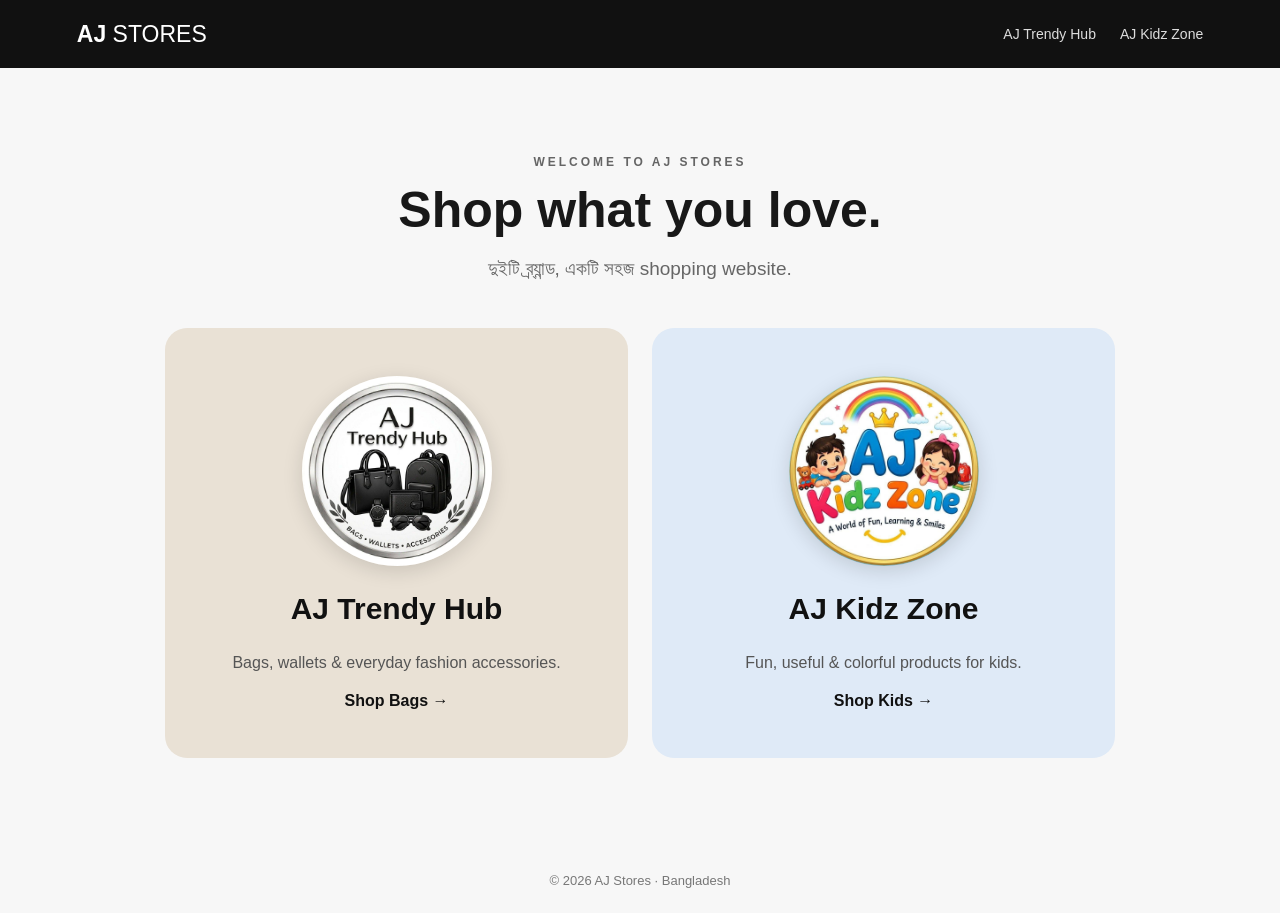
==== index.html @ 23e0d3fa "Add files via upload" ====
<!DOCTYPE html>
<html lang="bn">
<head>
<meta charset="UTF-8"><meta name="viewport" content="width=device-width,initial-scale=1">
<title>AJ Stores | Trendy Hub & Kidz Zone</title><link rel="stylesheet" href="style.css">
</head>
<body>
<header class="topbar"><a class="brand" href="index.html">AJ <span>STORES</span></a><nav><a href="trendy.html">AJ Trendy Hub</a><a href="kidz.html">AJ Kidz Zone</a></nav></header>
<main><section class="hero"><p class="eyebrow">WELCOME TO AJ STORES</p><h1>Shop what you love.</h1><p class="lead">দুইটি ব্র্যান্ড, একটি সহজ shopping website.</p>
<div class="store-grid">
<a class="store-card trendy" href="trendy.html"><img class="home-brand-logo" src="aj-trendy-hub-logo.jpg" alt="AJ Trendy Hub"><h2>AJ Trendy Hub</h2><p>Bags, wallets & everyday fashion accessories.</p><span>Shop Bags →</span></a>
<a class="store-card kidz" href="kidz.html"><img class="home-brand-logo" src="aj-kidz-zone-logo.jpg" alt="AJ Kidz Zone"><h2>AJ Kidz Zone</h2><p>Fun, useful & colorful products for kids.</p><span>Shop Kids →</span></a>
</div></section></main><footer>© 2026 AJ Stores · Bangladesh</footer>
</body></html>
---- style.css ----
*{box-sizing:border-box}body{margin:0;font-family:Arial,sans-serif;color:#181818;background:#f7f7f7}.topbar{height:68px;background:#111;color:#fff;display:flex;align-items:center;justify-content:space-between;padding:0 6%;position:sticky;top:0;z-index:5}.brand{color:#fff;text-decoration:none;font-size:23px;font-weight:800}.brand span{font-weight:400}.topbar nav{display:flex;gap:24px}.topbar nav a{color:#ddd;text-decoration:none;font-size:14px}.topbar nav a:hover,.topbar nav .active{color:#fff}.hero{text-align:center;padding:75px 6% 90px}.eyebrow{letter-spacing:3px;font-size:12px;font-weight:700;opacity:.65}.hero h1{font-size:50px;margin:12px 0}.lead{font-size:19px;color:#666}.store-grid{max-width:950px;margin:48px auto 0;display:grid;grid-template-columns:1fr 1fr;gap:24px}.store-card{padding:45px 30px;text-align:left;border-radius:22px;text-decoration:none;color:#111;transition:.2s}.store-card:hover{transform:translateY(-4px)}.trendy{background:#e9e1d5}.kidz{background:#dfeaf7}.emoji{font-size:48px}.store-card h2{font-size:30px;margin:18px 0 8px}.store-card p{color:#555;line-height:1.6}.store-card span{font-weight:700}.shop-hero{padding:65px 8%;color:#fff}.trendy-bg{background:#29241f}.kidz-bg{background:#263a50}.shop-hero h1{font-size:45px;margin:8px 0}.shop-hero p:last-child{opacity:.8}.shop{padding:45px 7%;max-width:1200px;margin:auto}.products{display:grid;grid-template-columns:repeat(3,1fr);gap:22px;margin-top:25px}.product{background:#fff;border-radius:16px;padding:18px;box-shadow:0 4px 18px #0000000d}.product-img{height:190px;border-radius:12px;background:#eee;display:flex;align-items:center;justify-content:center;font-size:75px}.product h3{margin:16px 0 7px}.product p{color:#666;min-height:40px}.product strong{display:block;font-size:20px;margin:12px 0}.product button,.submit{border:0;background:#111;color:#fff;padding:12px 18px;border-radius:9px;cursor:pointer;font-weight:700;width:100%}.note{color:#777;font-size:13px;margin-top:30px}.modal{display:none;position:fixed;inset:0;background:#0008;align-items:center;justify-content:center;padding:20px;z-index:20}.modal-box{background:#fff;padding:28px;border-radius:16px;width:min(480px,100%);position:relative}.close{position:absolute;right:14px;top:10px;border:0;background:none;font-size:28px;cursor:pointer}.modal h2{margin-top:0}.modal label{display:block;font-size:13px;font-weight:700;margin:12px 0}.modal input,.modal textarea{width:100%;padding:11px;margin-top:6px;border:1px solid #ddd;border-radius:8px;font:inherit}.modal textarea{height:85px;resize:vertical}.submit{margin-top:8px}.modal #status{font-size:13px;color:#555}.topbar+main{}footer{text-align:center;padding:25px;color:#777;font-size:13px}@media(max-width:700px){.topbar{padding:0 4%}.topbar nav{gap:10px}.topbar nav a{font-size:12px}.hero h1{font-size:38px}.store-grid,.products{grid-template-columns:1fr}.shop-hero h1{font-size:36px}.store-card h2{font-size:25px}}
.brand-logo-wrap{text-align:center;background:#fff;padding:22px 20px 10px}.brand-logo{width:150px;height:150px;object-fit:cover;border-radius:50%;box-shadow:0 5px 20px #0002}@media(max-width:700px){.brand-logo{width:125px;height:125px}}

.home-brand-logo{display:block;width:145px;height:145px;object-fit:cover;border-radius:50%;margin:0 0 18px;box-shadow:0 5px 20px #0002}
@media(max-width:700px){.home-brand-logo{width:120px;height:120px}}

/* Updated homepage brand cards */
.store-card{text-align:center!important;display:flex;flex-direction:column;align-items:center;justify-content:center;min-height:430px}
.home-brand-logo{width:190px;height:190px;margin:0 auto 22px!important;object-fit:cover;border-radius:50%;box-shadow:0 5px 20px #0002}
.store-card h2{margin:4px 0 8px!important}
.product-img{overflow:hidden;position:relative}
.product-img img{width:100%;height:100%;object-fit:cover;display:block}
.product-img .placeholder{align-items:center;justify-content:center;width:100%;height:100%;font-size:70px}
.loading{text-align:center;color:#777;grid-column:1/-1;padding:40px}
.order-summary{background:#f7f7f7;padding:14px;border-radius:10px;margin-bottom:12px;display:flex;justify-content:space-between;gap:10px;flex-wrap:wrap}
.modal select{width:100%;padding:11px;margin-top:6px;border:1px solid #ddd;border-radius:8px;font:inherit;background:#fff}
.total-box{background:#f7f7f7;border-radius:10px;padding:14px;margin:15px 0;line-height:1.8}
.total-box hr{border:0;border-top:1px solid #ddd}
@media(max-width:700px){.home-brand-logo{width:150px;height:150px}.store-card{min-height:350px}}


/* Compact responsive order form */
.modal{padding:12px;overflow-y:auto}
.modal-box{width:min(410px,100%);max-height:94vh;overflow-y:auto;padding:20px;border-radius:14px}
.modal h2{font-size:21px;margin-bottom:10px}
.modal label{margin:9px 0;font-size:12px}
.modal input,.modal textarea,.modal select{padding:9px;margin-top:4px;font-size:14px}
.modal textarea{height:62px}
.order-summary{padding:10px;margin-bottom:8px;font-size:13px}
.total-box{padding:10px;margin:10px 0;line-height:1.55;font-size:13px}
.submit{padding:10px 16px;margin-top:4px}
@media(max-width:700px){
  .modal{padding:8px;align-items:center}
  .modal-box{width:calc(100vw - 16px);max-width:380px;max-height:92vh;padding:16px;border-radius:12px}
  .modal h2{font-size:19px}
  .close{right:10px;top:6px;font-size:25px}
}
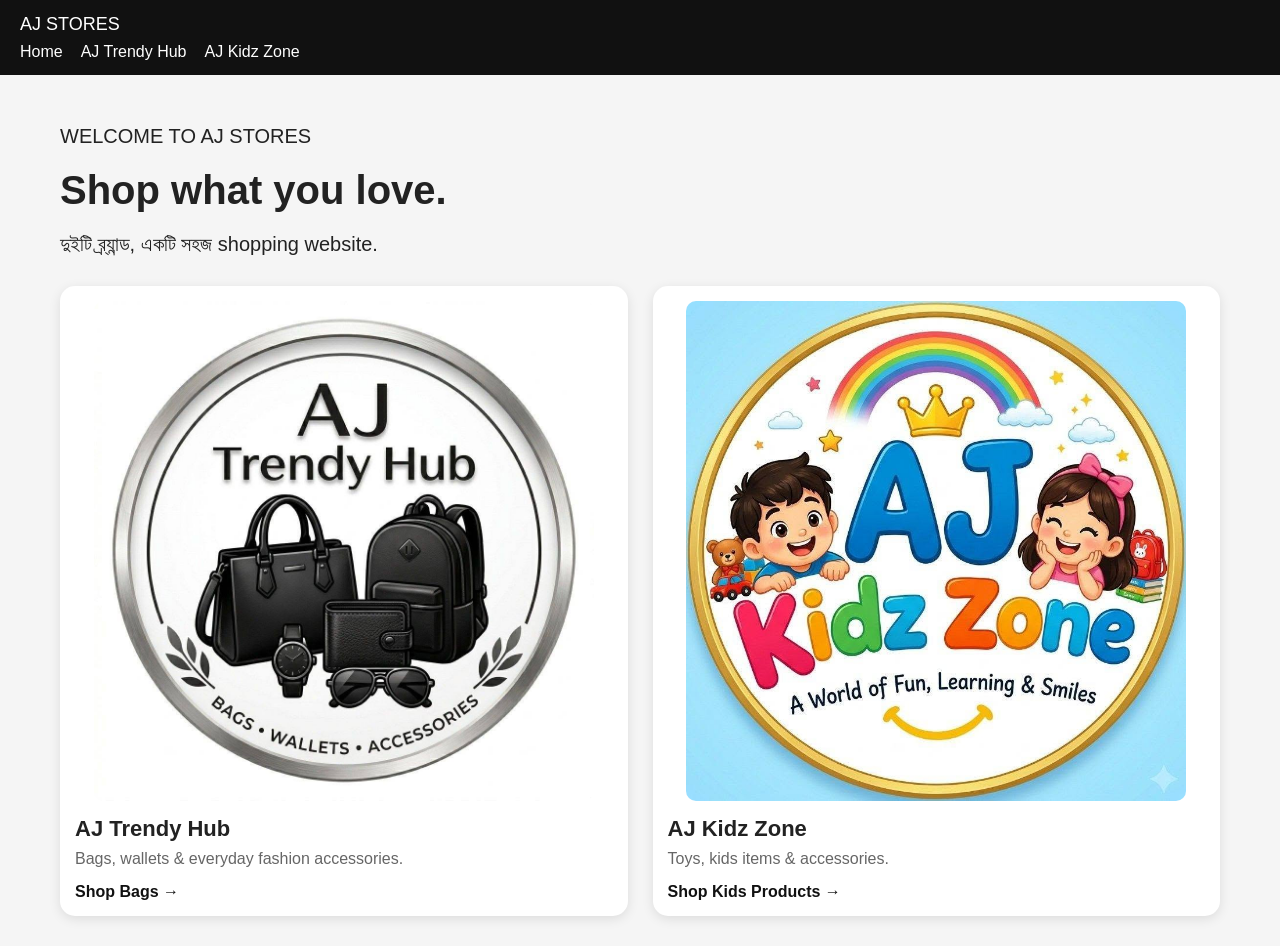
==== commit 661793a1: "index.html" ====
--- a/index.html
+++ b/index.html
@@ -1,14 +1,131 @@
 <!DOCTYPE html>
 <html lang="bn">
+
 <head>
-<meta charset="UTF-8"><meta name="viewport" content="width=device-width,initial-scale=1">
-<title>AJ Stores | Trendy Hub & Kidz Zone</title><link rel="stylesheet" href="style.css">
+
+  <meta charset="UTF-8">
+
+  <meta
+    name="viewport"
+    content="width=device-width, initial-scale=1.0"
+  >
+
+  <title>AJ STORES</title>
+
+  <link
+    rel="stylesheet"
+    href="style.css"
+  >
+
 </head>
+
 <body>
-<header class="topbar"><a class="brand" href="index.html">AJ <span>STORES</span></a><nav><a href="trendy.html">AJ Trendy Hub</a><a href="kidz.html">AJ Kidz Zone</a></nav></header>
-<main><section class="hero"><p class="eyebrow">WELCOME TO AJ STORES</p><h1>Shop what you love.</h1><p class="lead">দুইটি ব্র্যান্ড, একটি সহজ shopping website.</p>
-<div class="store-grid">
-<a class="store-card trendy" href="trendy.html"><img class="home-brand-logo" src="aj-trendy-hub-logo.jpg" alt="AJ Trendy Hub"><h2>AJ Trendy Hub</h2><p>Bags, wallets & everyday fashion accessories.</p><span>Shop Bags →</span></a>
-<a class="store-card kidz" href="kidz.html"><img class="home-brand-logo" src="aj-kidz-zone-logo.jpg" alt="AJ Kidz Zone"><h2>AJ Kidz Zone</h2><p>Fun, useful & colorful products for kids.</p><span>Shop Kids →</span></a>
-</div></section></main><footer>© 2026 AJ Stores · Bangladesh</footer>
-</body></html>
+
+<header>
+
+  <div class="site-name">
+    AJ STORES
+  </div>
+
+  <nav>
+
+    <a href="./">
+      Home
+    </a>
+
+    <a href="trendy/">
+      AJ Trendy Hub
+    </a>
+
+    <a href="kidz/">
+      AJ Kidz Zone
+    </a>
+
+  </nav>
+
+</header>
+
+
+<main>
+
+  <div class="home-intro">
+
+    <p>
+      WELCOME TO AJ STORES
+    </p>
+
+    <h1>
+      Shop what you love.
+    </h1>
+
+    <p>
+      দুইটি ব্র্যান্ড, একটি সহজ shopping website.
+    </p>
+
+  </div>
+
+
+  <section class="brand-grid">
+
+
+    <!-- AJ TRENDY HUB -->
+
+    <a
+      class="brand-card"
+      href="trendy/"
+    >
+
+      <img
+        src="aj-trendy-hub-logo.jpg"
+        alt="AJ Trendy Hub"
+      >
+
+      <h2>
+        AJ Trendy Hub
+      </h2>
+
+      <p>
+        Bags, wallets & everyday fashion accessories.
+      </p>
+
+      <div class="shop-link">
+        Shop Bags →
+      </div>
+
+    </a>
+
+
+    <!-- AJ KIDZ ZONE -->
+
+    <a
+      class="brand-card"
+      href="kidz/"
+    >
+
+      <img
+        src="aj-kidz-zone-logo.jpg"
+        alt="AJ Kidz Zone"
+      >
+
+      <h2>
+        AJ Kidz Zone
+      </h2>
+
+      <p>
+        Toys, kids items & accessories.
+      </p>
+
+      <div class="shop-link">
+        Shop Kids Products →
+      </div>
+
+    </a>
+
+
+  </section>
+
+</main>
+
+</body>
+
+</html>
--- a/style.css
+++ b/style.css
@@ -1,37 +1,498 @@
-*{box-sizing:border-box}body{margin:0;font-family:Arial,sans-serif;color:#181818;background:#f7f7f7}.topbar{height:68px;background:#111;color:#fff;display:flex;align-items:center;justify-content:space-between;padding:0 6%;position:sticky;top:0;z-index:5}.brand{color:#fff;text-decoration:none;font-size:23px;font-weight:800}.brand span{font-weight:400}.topbar nav{display:flex;gap:24px}.topbar nav a{color:#ddd;text-decoration:none;font-size:14px}.topbar nav a:hover,.topbar nav .active{color:#fff}.hero{text-align:center;padding:75px 6% 90px}.eyebrow{letter-spacing:3px;font-size:12px;font-weight:700;opacity:.65}.hero h1{font-size:50px;margin:12px 0}.lead{font-size:19px;color:#666}.store-grid{max-width:950px;margin:48px auto 0;display:grid;grid-template-columns:1fr 1fr;gap:24px}.store-card{padding:45px 30px;text-align:left;border-radius:22px;text-decoration:none;color:#111;transition:.2s}.store-card:hover{transform:translateY(-4px)}.trendy{background:#e9e1d5}.kidz{background:#dfeaf7}.emoji{font-size:48px}.store-card h2{font-size:30px;margin:18px 0 8px}.store-card p{color:#555;line-height:1.6}.store-card span{font-weight:700}.shop-hero{padding:65px 8%;color:#fff}.trendy-bg{background:#29241f}.kidz-bg{background:#263a50}.shop-hero h1{font-size:45px;margin:8px 0}.shop-hero p:last-child{opacity:.8}.shop{padding:45px 7%;max-width:1200px;margin:auto}.products{display:grid;grid-template-columns:repeat(3,1fr);gap:22px;margin-top:25px}.product{background:#fff;border-radius:16px;padding:18px;box-shadow:0 4px 18px #0000000d}.product-img{height:190px;border-radius:12px;background:#eee;display:flex;align-items:center;justify-content:center;font-size:75px}.product h3{margin:16px 0 7px}.product p{color:#666;min-height:40px}.product strong{display:block;font-size:20px;margin:12px 0}.product button,.submit{border:0;background:#111;color:#fff;padding:12px 18px;border-radius:9px;cursor:pointer;font-weight:700;width:100%}.note{color:#777;font-size:13px;margin-top:30px}.modal{display:none;position:fixed;inset:0;background:#0008;align-items:center;justify-content:center;padding:20px;z-index:20}.modal-box{background:#fff;padding:28px;border-radius:16px;width:min(480px,100%);position:relative}.close{position:absolute;right:14px;top:10px;border:0;background:none;font-size:28px;cursor:pointer}.modal h2{margin-top:0}.modal label{display:block;font-size:13px;font-weight:700;margin:12px 0}.modal input,.modal textarea{width:100%;padding:11px;margin-top:6px;border:1px solid #ddd;border-radius:8px;font:inherit}.modal textarea{height:85px;resize:vertical}.submit{margin-top:8px}.modal #status{font-size:13px;color:#555}.topbar+main{}footer{text-align:center;padding:25px;color:#777;font-size:13px}@media(max-width:700px){.topbar{padding:0 4%}.topbar nav{gap:10px}.topbar nav a{font-size:12px}.hero h1{font-size:38px}.store-grid,.products{grid-template-columns:1fr}.shop-hero h1{font-size:36px}.store-card h2{font-size:25px}}
-.brand-logo-wrap{text-align:center;background:#fff;padding:22px 20px 10px}.brand-logo{width:150px;height:150px;object-fit:cover;border-radius:50%;box-shadow:0 5px 20px #0002}@media(max-width:700px){.brand-logo{width:125px;height:125px}}
-
-.home-brand-logo{display:block;width:145px;height:145px;object-fit:cover;border-radius:50%;margin:0 0 18px;box-shadow:0 5px 20px #0002}
-@media(max-width:700px){.home-brand-logo{width:120px;height:120px}}
-
-/* Updated homepage brand cards */
-.store-card{text-align:center!important;display:flex;flex-direction:column;align-items:center;justify-content:center;min-height:430px}
-.home-brand-logo{width:190px;height:190px;margin:0 auto 22px!important;object-fit:cover;border-radius:50%;box-shadow:0 5px 20px #0002}
-.store-card h2{margin:4px 0 8px!important}
-.product-img{overflow:hidden;position:relative}
-.product-img img{width:100%;height:100%;object-fit:cover;display:block}
-.product-img .placeholder{align-items:center;justify-content:center;width:100%;height:100%;font-size:70px}
-.loading{text-align:center;color:#777;grid-column:1/-1;padding:40px}
-.order-summary{background:#f7f7f7;padding:14px;border-radius:10px;margin-bottom:12px;display:flex;justify-content:space-between;gap:10px;flex-wrap:wrap}
-.modal select{width:100%;padding:11px;margin-top:6px;border:1px solid #ddd;border-radius:8px;font:inherit;background:#fff}
-.total-box{background:#f7f7f7;border-radius:10px;padding:14px;margin:15px 0;line-height:1.8}
-.total-box hr{border:0;border-top:1px solid #ddd}
-@media(max-width:700px){.home-brand-logo{width:150px;height:150px}.store-card{min-height:350px}}
-
-
-/* Compact responsive order form */
-.modal{padding:12px;overflow-y:auto}
-.modal-box{width:min(410px,100%);max-height:94vh;overflow-y:auto;padding:20px;border-radius:14px}
-.modal h2{font-size:21px;margin-bottom:10px}
-.modal label{margin:9px 0;font-size:12px}
-.modal input,.modal textarea,.modal select{padding:9px;margin-top:4px;font-size:14px}
-.modal textarea{height:62px}
-.order-summary{padding:10px;margin-bottom:8px;font-size:13px}
-.total-box{padding:10px;margin:10px 0;line-height:1.55;font-size:13px}
-.submit{padding:10px 16px;margin-top:4px}
-@media(max-width:700px){
-  .modal{padding:8px;align-items:center}
-  .modal-box{width:calc(100vw - 16px);max-width:380px;max-height:92vh;padding:16px;border-radius:12px}
-  .modal h2{font-size:19px}
-  .close{right:10px;top:6px;font-size:25px}
-}
+* {
+  box-sizing: border-box;
+}
+
+html,
+body {
+  margin: 0;
+  padding: 0;
+  font-family: Arial, sans-serif;
+  background: #f5f5f5;
+  color: #222;
+}
+
+body {
+  overflow-x: hidden;
+}
+
+/* ================= HEADER ================= */
+
+header {
+  background: #111;
+  color: white;
+  padding: 14px 20px;
+}
+
+header .site-name {
+  font-size: 18px;
+  margin-bottom: 8px;
+}
+
+header nav {
+  display: flex;
+  flex-wrap: wrap;
+  gap: 18px;
+}
+
+header a {
+  color: white;
+  text-decoration: none;
+  font-size: 16px;
+}
+
+/* ================= MAIN ================= */
+
+main {
+  width: 100%;
+  max-width: 1200px;
+  margin: auto;
+  padding: 30px 20px;
+}
+
+main h1 {
+  font-size: 42px;
+  margin: 15px 0 35px;
+}
+
+main h2 {
+  font-size: 30px;
+  margin: 35px 0 25px;
+}
+
+/* ================= HOME PAGE ================= */
+
+.home-intro {
+  margin-bottom: 30px;
+}
+
+.home-intro h1 {
+  font-size: 40px;
+  margin: 10px 0 20px;
+}
+
+.home-intro p {
+  font-size: 20px;
+}
+
+.brand-grid {
+  width: 100%;
+  display: grid;
+  grid-template-columns: repeat(2, 1fr);
+  gap: 25px;
+}
+
+.brand-card {
+  background: white;
+  border-radius: 15px;
+  padding: 15px;
+  box-shadow: 0 3px 12px rgba(0,0,0,.10);
+  text-decoration: none;
+  color: #222;
+  overflow: hidden;
+}
+
+.brand-card img {
+  display: block;
+  width: 100%;
+  max-width: 500px;
+  height: auto;
+  aspect-ratio: 1 / 1;
+  object-fit: cover;
+  margin: auto;
+  border-radius: 10px;
+}
+
+.brand-card h2 {
+  font-size: 22px;
+  margin: 15px 0 8px;
+}
+
+.brand-card p {
+  margin: 5px 0;
+  color: #666;
+}
+
+.brand-card .shop-link {
+  display: inline-block;
+  margin-top: 10px;
+  color: #111;
+  font-weight: bold;
+}
+
+/* ================= PRODUCTS ================= */
+
+#products {
+  display: grid;
+  grid-template-columns: repeat(4, 1fr);
+  gap: 12px;
+}
+
+.product {
+  background: white;
+  border-radius: 10px;
+  padding: 7px;
+  box-shadow: 0 2px 8px rgba(0,0,0,.08);
+  cursor: pointer;
+  overflow: hidden;
+  transition: transform .15s;
+}
+
+.product:active {
+  transform: scale(.96);
+}
+
+.product-img {
+  width: 100%;
+  height: 150px;
+  background: #eee;
+  border-radius: 8px;
+  overflow: hidden;
+  display: flex;
+  align-items: center;
+  justify-content: center;
+}
+
+.product-img img {
+  width: 100%;
+  height: 100%;
+  object-fit: cover;
+}
+
+.placeholder {
+  font-size: 45px;
+}
+
+.product h3 {
+  font-size: 14px;
+  line-height: 1.2;
+  margin: 8px 2px 4px;
+}
+
+.product strong {
+  display: block;
+  font-size: 15px;
+  margin: 4px 2px;
+}
+
+.product small {
+  color: #777;
+  font-size: 11px;
+}
+
+/* ================= LARGE PRODUCT VIEW ================= */
+
+#productViewer {
+  position: fixed;
+  inset: 0;
+  z-index: 9998;
+  background: rgba(0,0,0,.70);
+  display: none;
+  align-items: center;
+  justify-content: center;
+  padding: 15px;
+}
+
+.large-product-box {
+  position: relative;
+  background: white;
+  width: 100%;
+  max-width: 450px;
+  max-height: 92vh;
+  overflow-y: auto;
+  border-radius: 15px;
+  padding: 15px;
+}
+
+.close-viewer {
+  position: absolute;
+  right: 10px;
+  top: 10px;
+  width: 36px;
+  height: 36px;
+  border: 0;
+  border-radius: 50%;
+  background: #111;
+  color: white;
+  font-size: 25px;
+  z-index: 5;
+}
+
+.product-slider {
+  position: relative;
+  width: 100%;
+  height: 350px;
+  background: #eee;
+  border-radius: 12px;
+  overflow: hidden;
+}
+
+.product-slider img {
+  width: 100%;
+  height: 100%;
+  object-fit: contain;
+}
+
+.big-placeholder {
+  width: 100%;
+  height: 100%;
+  display: flex;
+  align-items: center;
+  justify-content: center;
+  font-size: 80px;
+}
+
+.slider-arrow {
+  position: absolute;
+  top: 50%;
+  transform: translateY(-50%);
+  width: 38px;
+  height: 38px;
+  border: 0;
+  border-radius: 50%;
+  background: rgba(0,0,0,.6);
+  color: white;
+  font-size: 25px;
+  z-index: 4;
+}
+
+.slider-prev {
+  left: 8px;
+}
+
+.slider-next {
+  right: 8px;
+}
+
+.slider-dots {
+  position: absolute;
+  bottom: 8px;
+  left: 0;
+  right: 0;
+  display: flex;
+  justify-content: center;
+  gap: 5px;
+}
+
+.slider-dot {
+  width: 8px;
+  height: 8px;
+  border-radius: 50%;
+  background: #bbb;
+}
+
+.slider-dot.active {
+  background: #111;
+}
+
+.large-product-box h2 {
+  font-size: 22px;
+  margin: 15px 0 5px;
+}
+
+.large-description {
+  color: #666;
+}
+
+.large-price {
+  font-size: 22px;
+  font-weight: bold;
+  margin: 10px 0;
+}
+
+/* ================= COLOR ================= */
+
+.color-title {
+  font-weight: bold;
+  margin: 12px 0 7px;
+}
+
+.color-buttons {
+  display: flex;
+  flex-wrap: wrap;
+  gap: 7px;
+}
+
+.color-btn {
+  border: 1px solid #ccc;
+  background: white;
+  padding: 7px 13px;
+  border-radius: 20px;
+}
+
+.color-btn.selected {
+  background: #111;
+  color: white;
+}
+
+/* ================= ORDER BUTTON ================= */
+
+.order-now-btn {
+  width: 100%;
+  border: 0;
+  background: #111;
+  color: white;
+  padding: 12px;
+  border-radius: 8px;
+  margin-top: 15px;
+  font-size: 16px;
+}
+
+/* ================= ORDER MODAL ================= */
+
+#modal {
+  position: fixed;
+  inset: 0;
+  z-index: 10000;
+  background: rgba(0,0,0,.70);
+  display: none;
+  align-items: center;
+  justify-content: center;
+  padding: 15px;
+}
+
+#orderForm {
+  width: 100%;
+  max-width: 450px;
+  max-height: 92vh;
+  overflow-y: auto;
+  background: white;
+  border-radius: 15px;
+  padding: 20px;
+}
+
+#orderForm h2 {
+  margin: 0 0 20px;
+  font-size: 28px;
+}
+
+#orderForm label {
+  display: block;
+  margin-top: 12px;
+  margin-bottom: 5px;
+  font-size: 16px;
+}
+
+#orderForm input,
+#orderForm textarea,
+#orderForm select {
+  width: 100%;
+  padding: 11px;
+  border: 1px solid #ccc;
+  border-radius: 8px;
+  font-size: 16px;
+  background: white;
+}
+
+#orderForm button[type="submit"] {
+  width: 100%;
+  border: 0;
+  background: #111;
+  color: white;
+  padding: 12px;
+  border-radius: 8px;
+  font-size: 16px;
+  margin-top: 10px;
+}
+
+#colorWrap {
+  display: none;
+}
+
+#status {
+  text-align: center;
+}
+
+/* ================= MOBILE ================= */
+
+@media (max-width: 700px) {
+
+  header {
+    padding: 12px 20px;
+  }
+
+  header nav {
+    gap: 12px;
+  }
+
+  header a {
+    font-size: 15px;
+  }
+
+  main {
+    padding: 25px 20px;
+  }
+
+  main h1 {
+    font-size: 34px;
+  }
+
+  main h2 {
+    font-size: 27px;
+  }
+
+  .home-intro h1 {
+    font-size: 34px;
+  }
+
+  .home-intro p {
+    font-size: 18px;
+  }
+
+  .brand-grid {
+    grid-template-columns: 1fr;
+    gap: 18px;
+  }
+
+  #products {
+    grid-template-columns: repeat(3, 1fr);
+    gap: 7px;
+  }
+
+  .product {
+    padding: 5px;
+  }
+
+  .product-img {
+    height: 105px;
+  }
+
+  .product h3 {
+    font-size: 12px;
+  }
+
+  .product strong {
+    font-size: 13px;
+  }
+
+  .product small {
+    font-size: 9px;
+  }
+
+  .product-slider {
+    height: 300px;
+  }
+}
+
+@media (max-width: 420px) {
+
+  #products {
+    grid-template-columns: repeat(3, 1fr);
+    gap: 5px;
+  }
+
+  .product-img {
+    height: 95px;
+  }
+
+  .product h3 {
+    font-size: 11px;
+  }
+
+  .product strong {
+    font-size: 12px;
+  }
+
+  .product-slider {
+    height: 280px;
+  }
+}
